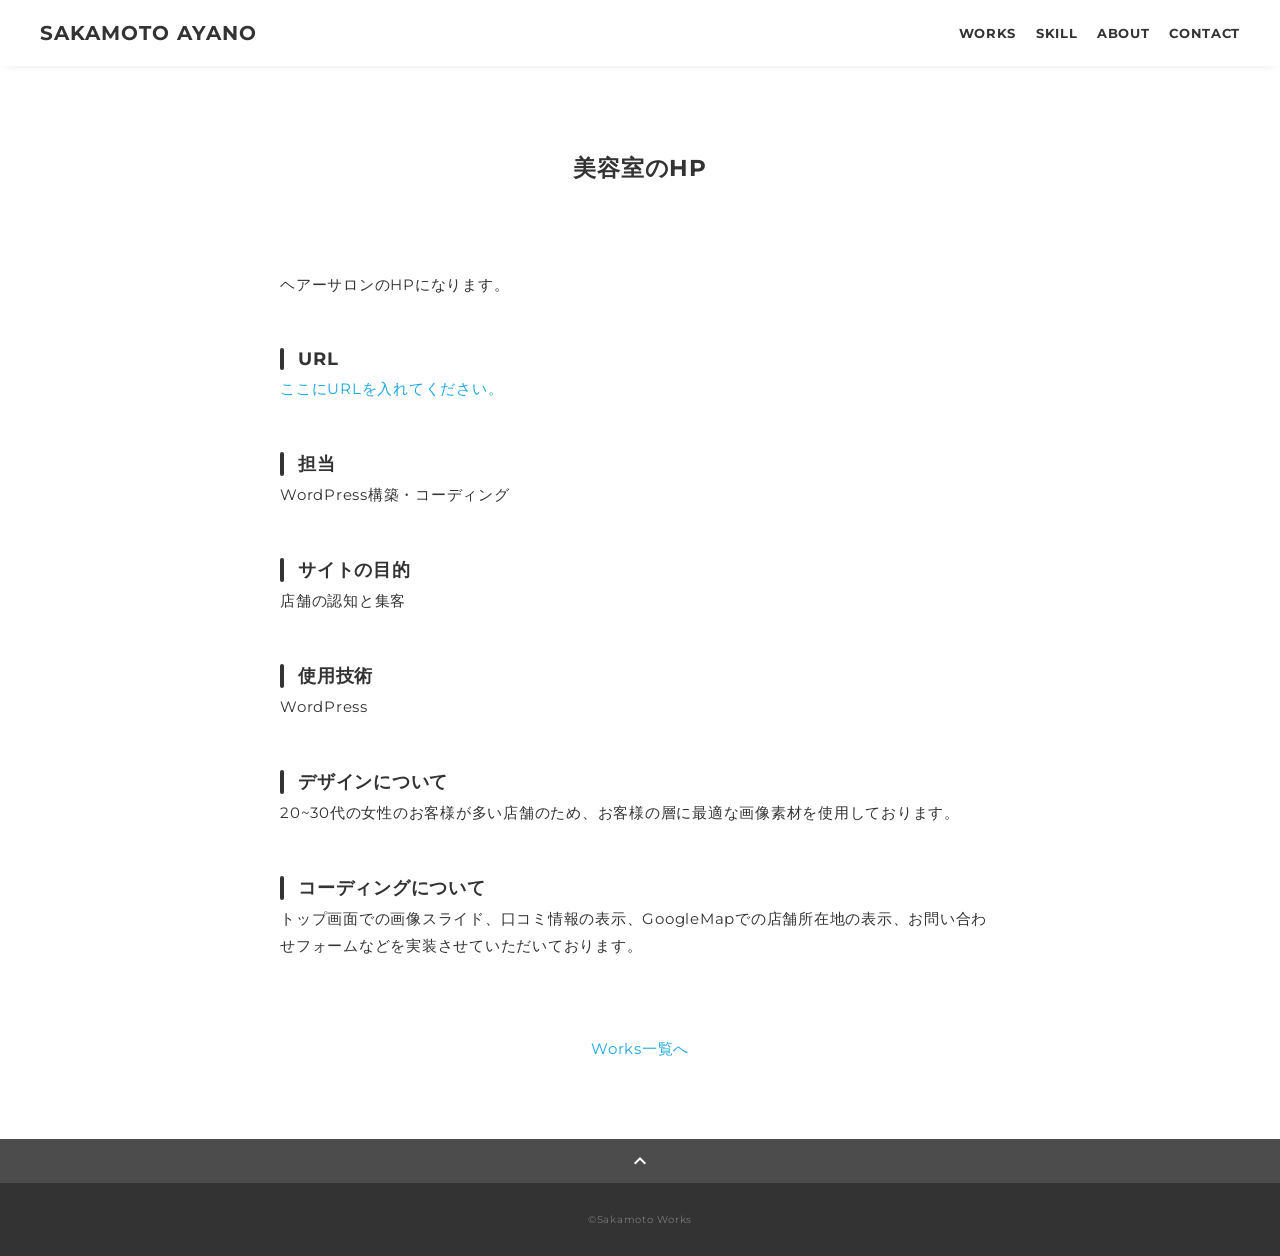
==== works-3.html @ d76a8504 "Add files via upload" ====
<!DOCTYPE html>
<html>
<head>
  <meta charset="utf-8">
  <meta name="viewport" content="width=device-width, initial-scale=1.0, maximum-scale=1.0, minimum-scale=1.0">
  <title>SAMURAI ポートフォリオ</title>
  <link rel="preconnect" href="https://fonts.gstatic.com">
  <link href="https://fonts.googleapis.com/css2?family=Montserrat:wght@400;700&display=swap" rel="stylesheet">
  <link href="https://fonts.googleapis.com/css?family=Material+Icons+Outlined" rel="stylesheet">
  <link href="css/ress.css" media="all" rel="stylesheet" type="text/css" />
  <link href="css/style.css" media="all" rel="stylesheet" type="text/css" />
</head>

<body>
  <div class="wrapper">

    <!-- header -->
    <header class="header ">
      <div class="container">
        <h1 class="header-logo">
          <a href="index.html">SAKAMOTO AYANO</a>
        </h1>
        <nav class="gnav">
          <ul class="gnav-list">
            <li class="gnav-item"><a href="index.html#works">WORKS</a></li>
            <li class="gnav-item"><a href="index.html#skill">SKILL</a></li>
            <li class="gnav-item"><a href="index.html#about">ABOUT</a></li>
            <li class="gnav-item"><a href="index.html#contact">CONTACT</a></li>
          </ul>
        </nav>
      </div>
    </header>
    <!-- /header -->

    <main class="content">

      <article class="article">
        <div class="article-container">
          <h2 class="article-title">美容室のHP</h2>
          <div class="article-body">
            <p>
              <img src="img/works-detail/works-3.gif" alt="">
            </p>
            <p>
              ヘアーサロンのHPになります。
            </p>
            <h3>URL</h3>
            <p><a href="" target="_blank" rel="noopener">ここにURLを入れてください。</a></p>
            <h3>担当</h3>
            <p>WordPress構築・コーディング</p>
            <h3>サイトの目的</h3>
            <p>店舗の認知と集客</p>
            <h3>使用技術</h3>
            <p>WordPress</p>
            <h3>デザインについて</h3>
            <p>
              20~30代の女性のお客様が多い店舗のため、お客様の層に最適な画像素材を使用しております。
            </p>
            <h3>コーディングについて</h3>
            <p>
              トップ画面での画像スライド、口コミ情報の表示、GoogleMapでの店舗所在地の表示、お問い合わせフォームなどを実装させていただいております。
            </p>
          </div>
          <div class="home-link">
            <a href="index.html#works">Works一覧へ</a>
          </div>
        </div>
      </article>

      <div class="page-top" id="js-page-top">
        <span class="material-icons-outlined">expand_less</span>
      </div>
    </main>

    <!-- footer -->
    <footer class="footer">
      <div class="copyright">&copy;Sakamoto Works</div>
    </footer>
    <!-- /footer -->

  </div>
  <script src="https://ajax.googleapis.com/ajax/libs/jquery/3.6.0/jquery.min.js"></script>
  <script type='text/javascript' src="js/script.js"></script>
</body>
</html>
---- css/ress.css ----
/*!
 * ress.css • v3.0.1
 * MIT License
 * github.com/filipelinhares/ress
 */

/* # =================================================================
   # Global selectors
   # ================================================================= */

html {
  box-sizing: border-box;
  word-break: normal;
  -moz-tab-size: 4;
  tab-size: 4;

  -webkit-text-size-adjust: 100%; /* Prevent adjustments of font size after orientation changes in iOS */
}

*,
::before,
::after {
  box-sizing: inherit;
  background-repeat: no-repeat; /* Set `background-repeat: no-repeat` to all elements and pseudo elements */
}

::before,
::after {
  vertical-align: inherit;
  text-decoration: inherit; /* Inherit text-decoration and vertical align to ::before and ::after pseudo elements */
}

* {
  margin: 0;
  padding: 0; /* Reset `padding` and `margin` of all elements */
}

/* # =================================================================
   # General elements
   # ================================================================= */

hr {
  overflow: visible; /* Show the overflow in Edge and IE */
  height: 0; /* Add the correct box sizing in Firefox */
}

details,
main {
  display: block; /* Render the `main` element consistently in IE. */
}

summary {
  display: list-item; /* Add the correct display in all browsers */
}

small {
  font-size: 80%; /* Set font-size to 80% in `small` elements */
}

[hidden] {
  display: none; /* Add the correct display in IE */
}

abbr[title] {
  /* Add the correct text decoration in Chrome, Edge, IE, Opera, and Safari */
  text-decoration: underline;
  text-decoration: underline dotted;
  border-bottom: none; /* Remove the bottom border in Chrome 57 */
}

a {
  background-color: transparent; /* Remove the gray background on active links in IE 10 */
}

a:active,
a:hover {
  outline-width: 0; /* Remove the outline when hovering in all browsers */
}

code,
kbd,
pre,
samp {
  font-family: monospace, monospace; /* Specify the font family of code elements */
}

pre {
  font-size: 1em; /* Correct the odd `em` font sizing in all browsers */
}

b,
strong {
  font-weight: bolder; /* Add the correct font weight in Chrome, Edge, and Safari */
}

/* https://gist.github.com/unruthless/413930 */
sub,
sup {
  position: relative;
  font-size: 75%;
  line-height: 0;
  vertical-align: baseline;
}

sub {
  bottom: -.25em;
}

sup {
  top: -.5em;
}

/* # =================================================================
   # Forms
   # ================================================================= */

input {
  border-radius: 0;
}

/* Replace pointer cursor in disabled elements */
[disabled] {
  cursor: default;
}

[type="number"]::-webkit-container-spin-button,
[type="number"]::-webkit-outer-spin-button {
  height: auto; /* Correct the cursor style of increment and decrement buttons in Chrome */
}

[type="search"] {
  outline-offset: -2px; /* Correct the outline style in Safari */

  -webkit-appearance: textfield; /* Correct the odd appearance in Chrome and Safari */
}

[type="search"]::-webkit-search-decoration {
  -webkit-appearance: none; /* Remove the container padding in Chrome and Safari on macOS */
}

textarea {
  overflow: auto; /* Internet Explorer 11+ */
  resize: vertical; /* Specify textarea resizability */
}

button,
input,
optgroup,
select,
textarea {
  font: inherit; /* Specify font inheritance of form elements */
}

optgroup {
  font-weight: bold; /* Restore the font weight unset by the previous rule */
}

button {
  overflow: visible; /* Address `overflow` set to `hidden` in IE 8/9/10/11 */
}

button,
select {
  text-transform: none; /* Firefox 40+, Internet Explorer 11- */
}

/* Apply cursor pointer to button elements */
button,
[type="button"],
[type="reset"],
[type="submit"],
[role="button"] {
  cursor: pointer;
  color: inherit;
}

/* Remove container padding and border in Firefox 4+ */
button::-moz-focus-container,
[type="button"]::-moz-focus-container,
[type="reset"]::-moz-focus-container,
[type="submit"]::-moz-focus-container {
  padding: 0;
  border-style: none;
}

/* Replace focus style removed in the border reset above */
button:-moz-focusring,
[type="button"]::-moz-focus-container,
[type="reset"]::-moz-focus-container,
[type="submit"]::-moz-focus-container {
  outline: 1px dotted ButtonText;
}

button,
html [type="button"],
/* Prevent a WebKit bug where (2) destroys native `audio` and `video`controls in Android 4 */
[type="reset"],
[type="submit"] {
  -webkit-appearance: button; /* Correct the inability to style clickable types in iOS */
}

/* Remove the default button styling in all browsers */
button,
input,
select,
textarea {
  border-style: none;
  background-color: transparent;
}

/* Style select like a standard input */
select {
  -webkit-appearance: none; /* Chrome 41+ */
  -moz-appearance: none; /* Firefox 36+ */
}

select::-ms-expand {
  display: none; /* Internet Explorer 11+ */
}

select::-ms-value {
  color: currentColor; /* Internet Explorer 11+ */
}

legend {
  display: table; /* Correct the text wrapping in Edge and IE */
  max-width: 100%; /* Correct the text wrapping in Edge and IE */
  max-width: 100%; /* Correct the text wrapping in Edge 18- and IE */
  white-space: normal; /* Correct the text wrapping in Edge and IE */
  color: inherit; /* Correct the color inheritance from `fieldset` elements in IE */
  border: 0; /* Correct `color` not being inherited in IE 8/9/10/11 */
}

::-webkit-file-upload-button {
  font: inherit; /* Change font properties to `inherit` in Chrome and Safari */
  color: inherit;
  /* Correct the inability to style clickable types in iOS and Safari */

  -webkit-appearance: button;
}

/* # =================================================================
   # Specify media element style
   # ================================================================= */

img {
  border-style: none; /* Remove border when inside `a` element in IE 8/9/10 */
}

/* Add the correct vertical alignment in Chrome, Firefox, and Opera */
progress {
  vertical-align: baseline;
}

/* # =================================================================
   # Accessibility
   # ================================================================= */

/* Hide content from screens but not screenreaders */
@media screen {
  [hidden~="screen"] {
    display: inherit;
  }
  [hidden~="screen"]:not(:active):not(:focus):not(:target) {
    position: absolute !important;
    clip: rect(0 0 0 0) !important;
  }
}

/* Specify the progress cursor of updating elements */
[aria-busy="true"] {
  cursor: progress;
}

/* Specify the pointer cursor of trigger elements */
[aria-controls] {
  cursor: pointer;
}

/* Specify the unstyled cursor of disabled, not-editable, or otherwise inoperable elements */
[aria-disabled] {
  cursor: default;
}
---- css/style.css ----
body {
  font-family: "Montserrat","Helvetica Neue",Arial,"Hiragino Kaku Gothic ProN","Hiragino Sans",Meiryo,sans-serif;
  font-size: 15px;
  letter-spacing: .05em;
  color: #333;
}

a {
  transition: opacity .3s;
  text-decoration: none;
  color: #1ca9e3;
}

img {
  max-width: 100%;
  height: auto;
  vertical-align: bottom;
  border-style: none;
}



.pc-only {
  display: block;
}

.sp-only {
  display: none;
}

/*--------------------------------
 レイアウト
---------------------------------*/
.wrapper {
  padding-top: 73px;
}

.section {
  padding: 90px 0;
}

.section:nth-of-type(odd) {
  background-color: #f7f7f7;
}

.container {
  max-width: 1340px;
  margin: 0 auto;
  padding: 0 40px;
}

/*--------------------------------
 見出し
---------------------------------*/
.title {
  font-size: 34px;
  font-weight: bold;
  line-height: 1;
  margin-bottom: 40px;
  text-align: center;
  letter-spacing: .05em;
  color: #333;
}

.lead {
  font-size: 16px;
  line-height: 1.8;
  margin-bottom: 30px;
}

/*--------------------------------
ヘッダー
---------------------------------*/
.header {
  position: fixed;
  top: 0;
  z-index: 1;
  width: 100%;
  background-color: #fff;
  box-shadow: 0 5px 10px -6px rgba(0,0,0,.1);
}

.header .container {
  display: flex;
  align-items: center;
  justify-content: space-between;
  padding: 20px 40px;
}

.header-logo {
  font-size: 20px;
  font-weight: bold;
  line-height: 1.2;
  margin-right: 20px;
  letter-spacing: .05em;
}

.header-logo a {
  color: #333;
}

.gnav-list {
  display: flex;
  justify-content: space-between;
  list-style: none;
}

.gnav-item:not(:last-child) {
  margin-right: 20px;
}

.gnav-item a {
  position: relative;
  font-size: 13px;
  font-weight: bold;
  display: inline-block;
  padding: 5px 0;
  transition: .3s;
  letter-spacing: .05em;
  color: #333;
}
.gnav-item a:after {
  position: absolute;
  bottom: 0;
  left: 50%;
  width: 0;
  height: 3px;
  content: "";
  transition: .3s;
  -webkit-transform: translateX(-50%);
  transform: translateX(-50%);
  background-color: #333;
}

.gnav-item a:hover:after {
  width: 100%;
}

/*--------------------------------
 メインビジュアル
---------------------------------*/
.mv {
  display: flex;
  align-items: center;
  justify-content: center;
  height: auto;
  text-align: center;
}

.mv-container {
  position: relative;
  padding: 0 20px;
}

.mv-container img {
  width: 100%;
  height: auto;
}

/*--------------------------------
 Works
---------------------------------*/
.works-list {
  display: flex;
  flex-wrap: wrap;
  margin-bottom: -40px;
}

.works-item {
  width: 31.74603%;
  margin-right: 1.58730%;
  margin-bottom: 40px;
  color: #333;
}

.works-item:hover {
  opacity: .9;
}

.works-item:nth-of-type(3n) {
  margin-right: 0;
}

.works-img img {
  border: 1px solid #e6e6e6;
}

.works-name {
  font-size: 12px;
  font-weight: bold;
  margin-top: 8px;
}

.works-info {
  font-size: 10px;
  margin-top: 5px;
}

/*--------------------------------
 Skill
---------------------------------*/
.skill-list {
  display: flex;
  flex-wrap: wrap;
  justify-content: space-between;
  margin-bottom: -50px;
}

.skill-item {
  display: flex;
  align-items: flex-start;
  justify-content: space-between;
  width: 48%;
  margin-bottom: 50px;
}

.skill-img {
  width: 60px;
  height: auto;
  margin-right: 20px;
}

.skill-body {
  flex: 1;
}

.skill-name {
  margin-bottom: 10px;
}

.skill-text {
  font-size: 14px;
  line-height: 1.8;
}

/*--------------------------------
 About
---------------------------------*/
.profile {
  display: flex;
  flex-wrap: wrap;
  max-width: 800px;
  margin: 0 auto;
}
.profile-img {
  width: 20%;
  margin-right: 30px;
  border-radius: 50%;
}
.profile-img img {
  border-radius: 50%;
}
.profile-body {
  flex: 1;
}

.profile-body p {
  font-size: 15px;
  line-height: 1.8;
}

.profile-body p:not(:last-child) {
  margin-bottom: 30px;
}

/*--------------------------------
 Contact
---------------------------------*/
.contact {
  text-align: center;
}

.contact-item:not(:last-child) {
  margin-right: 10px;
}

.contact-text {
  margin-top: 10px;
}
/*--------------------------------
 ページトップ
---------------------------------*/
.page-top {
  font-weight: bold;
  padding: 10px;
  cursor: pointer;
  text-align: center;
  background-color: #4c4c4c;
}

.page-top .material-icons-outlined {
  vertical-align: bottom;
  color: #fff;
}

/*--------------------------------
 フッター
---------------------------------*/
.footer {
  padding: 30px;
  background-color: #333;
}

.copyright {
  font-size: 10px;
  text-align: center;
  color: #797979;
}

/*--------------------------------
 下層：Worksページ
---------------------------------*/
.article {
  padding: 80px 0;
}

.article-container {
  max-width: 1040px;
  margin: 0 auto;
  padding: 0 20px;
}

.article-title {
  margin-bottom: 30px;
  text-align: center;
}

.article-body {
  max-width: 720px;
  margin: 0 auto;
  margin-bottom: 80px;
}

.article-body h3 {
  position: relative;
  font-size: 18px;
  margin-bottom: 5px;
  padding-left: 1em;
}

.article-body img {
  width: 100%;
  height: auto;
}

.article-body h3:not(:first-child) {
  margin-top: 50px;
}

.article-body h3::before {
  position: absolute;
  top: 0;
  left: 0;
  width: 4px;
  height: 100%;
  content: "";
  border-radius: 3px;
  background-color: #333;
}

.article-body p {
  font-size: 15px;
  line-height: 1.8;
  margin-bottom: 30px;
}

.home-link {
  text-align: center;
}

/*media Queries 767
----------------------------------------------------*/
@media screen and (max-width: 767px) {
  body {
    font-size: 14px;
  }

  .pc-only {
    display: none;
  }

  .sp-only {
    display: block;
  }

  /* 見出し */
  .title {
    font-size: 26px;
    margin-bottom: 20px;
  }

  .lead {
    font-size: 14px;
    line-height: 1.7;
    margin-bottom: 20px;
  }

  /* レイアウト */
  .wrapper {
    padding-top: 57px;
  }

  .section {
    padding: 60px 0;
  }

  .container {
    padding: 0 20px;
  }

  /* ヘッダー */
  .header .container {
    padding: 15px;
  }

  .header-logo {
    font-size: 15px;
    margin-right: 15px;
  }

  .gnav-item:not(:last-child) {
    margin-right: 10px;
  }

  .gnav-item a {
    font-size: 10px;
  }

  .gnav-item a:after {
    display: none;
  }

  /*  メインビジュアル */
  .mv {
    height: 40vh;
  }

  .mv-container {
    padding: 0 20px;
  }

  .mv-title {
    font-size: 30px;
  }
  .mv-subtitle {
    font-size: 16px;
    margin-bottom: 20px;
  }

  .mv-text {
    top: 75%;
    font-size: 14px;
    line-height: 1.7;
  }

  /* Works */
  .works-name {
    font-size: 12px;
  }

  .works-info {
    margin-top: 3px;
  }

  .works-list {
    justify-content: space-between;
  }

  .works-item {
    flex: 0 0 48%;
    margin-right: 0;
    margin-bottom: 30px;
  }

  /* Skill */
  .skill-list {
    display: block;
    margin-bottom: 0;
  }

  .skill-item {
    width: 100%;
    margin-bottom: 35px;
  }

  .skill-item:last-child {
    margin-bottom: 0;
  }

  .skill-name {
    margin-bottom: 5px;
  }

  .skill-text {
    font-size: 13px;
    line-height: 1.7;
  }

  /* About */
  .profile {
    display: block;
  }
  .profile-img {
    width: 150px;
    margin: 0 auto;
    margin-bottom: 25px;
  }

  .profile-body p {
    font-size: 14px;
    line-height: 1.7;
  }

  .profile-body p:not(:last-child) {
    margin-bottom: 20px;
  }

  /* フッター */
  .footer {
    padding: 20px;
  }

  /* 下層ページ */
  .article {
    padding: 50px 0;
  }

  .article-body h3 {
    font-size: 16px;
    padding-left: .8em;
  }

  .article-body h3:not(:first-child) {
    margin-top: 30px;
  }

  .article-body p {
    font-size: 14px;
    line-height: 1.7;
    margin-bottom: 20px;
  }
}
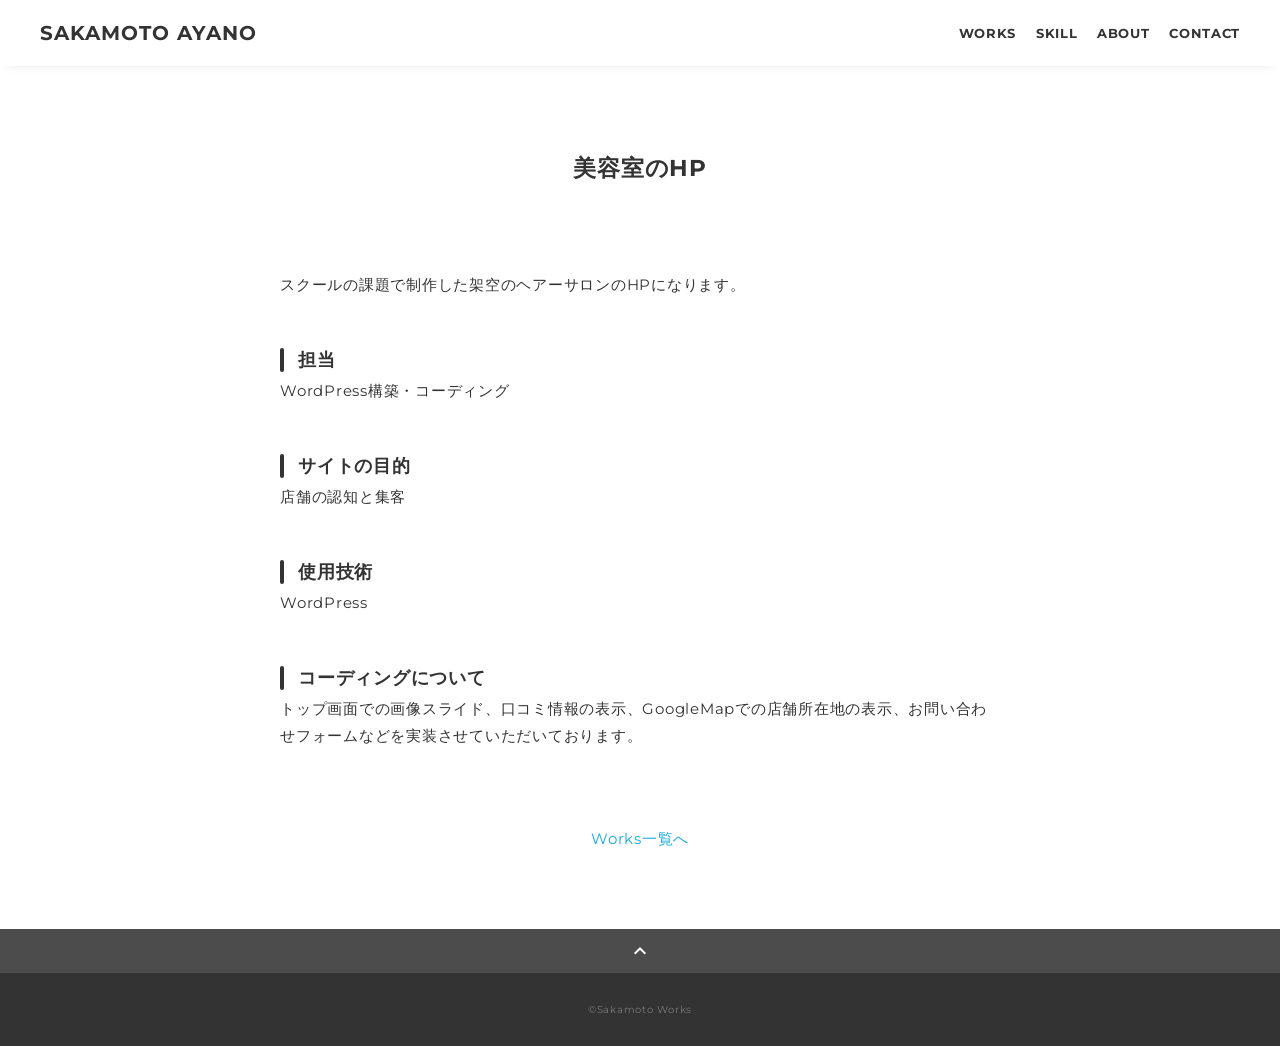
==== commit fac79843: "Add files via upload" ====
--- a/works-3.html
+++ b/works-3.html
@@ -42,20 +42,14 @@
               <img src="img/works-detail/works-3.gif" alt="">
             </p>
             <p>
-              ヘアーサロンのHPになります。
+            スクールの課題で制作した架空のヘアーサロンのHPになります。
             </p>
-            <h3>URL</h3>
-            <p><a href="" target="_blank" rel="noopener">ここにURLを入れてください。</a></p>
             <h3>担当</h3>
             <p>WordPress構築・コーディング</p>
             <h3>サイトの目的</h3>
             <p>店舗の認知と集客</p>
             <h3>使用技術</h3>
             <p>WordPress</p>
-            <h3>デザインについて</h3>
-            <p>
-              20~30代の女性のお客様が多い店舗のため、お客様の層に最適な画像素材を使用しております。
-            </p>
             <h3>コーディングについて</h3>
             <p>
               トップ画面での画像スライド、口コミ情報の表示、GoogleMapでの店舗所在地の表示、お問い合わせフォームなどを実装させていただいております。
